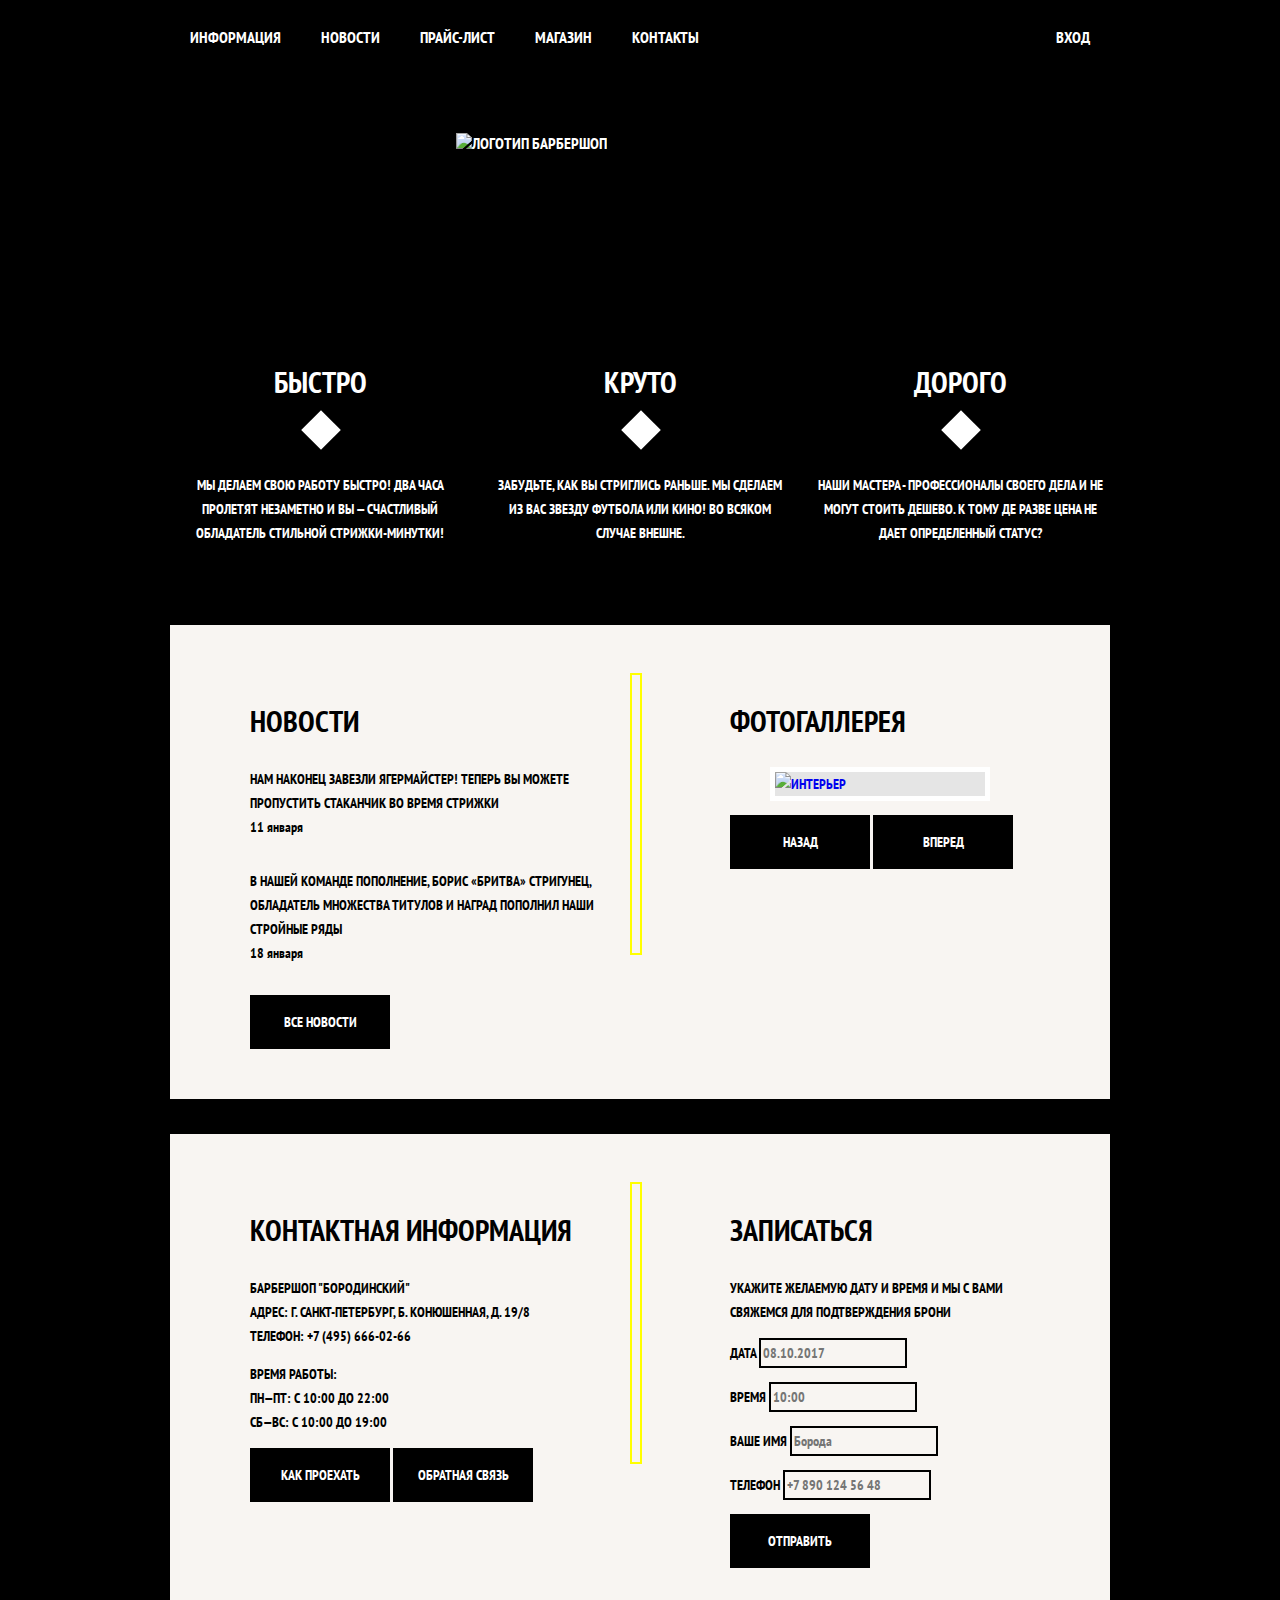
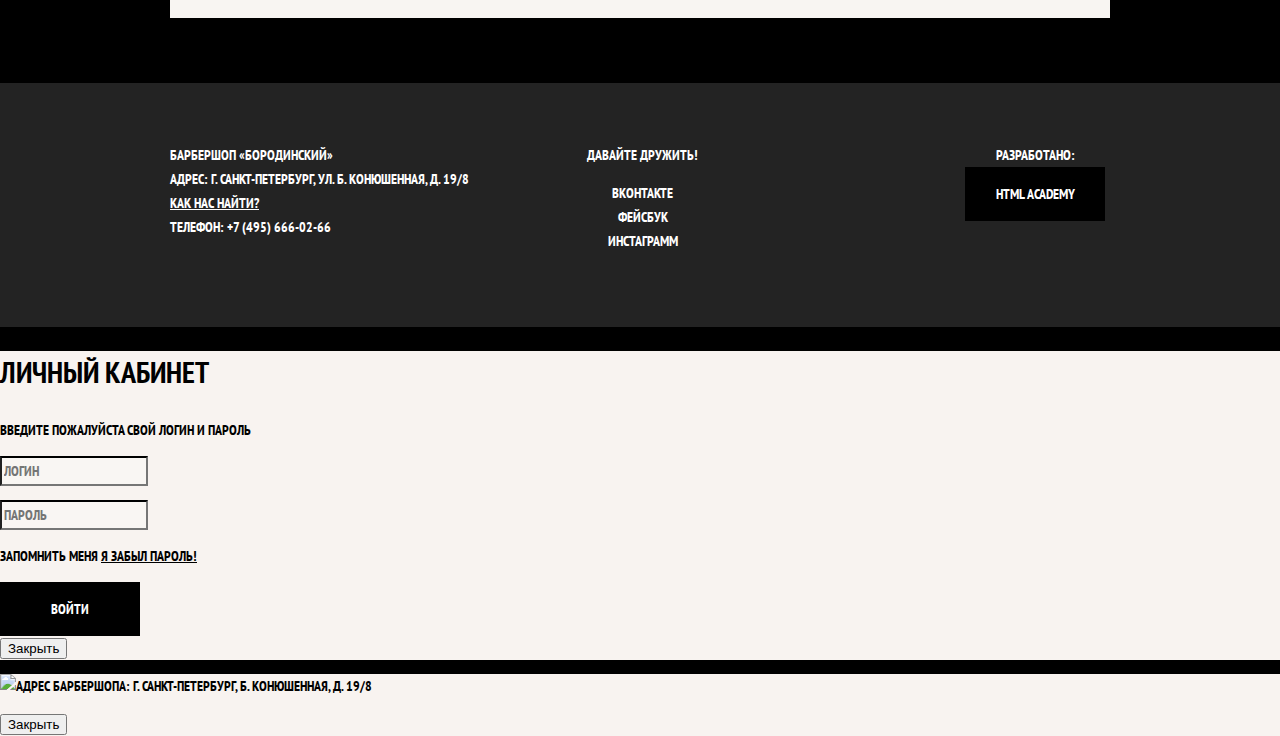
==== index.html @ be5b83c0 "Главная старница - декоративные элементы" ====
<!DOCTYPE html>
<html lang="ru">
  <head>
    <meta charset="utf-8">
    <title>Главная - Барбершоп</title>
    <link href="https://fonts.googleapis.com/css?family=PT+Sans+Narrow:400,700&amp;subset=cyrillic" rel="stylesheet">
    <link href="css/normalize.css" rel="stylesheet">
    <link href="css/style.css" rel="stylesheet">
  </head>
  <body class="index-page">
    <header class="main-header">
      <nav class="main-navigation">
        <a class="main-header-logo">
          <img src="img/index-logo.svg" alt="Логотип Барбершоп" width="370" height="150">
        </a>
        <div class="main-navigation-wrapper">
          <div class="container">
            <ul class="site-navigation">
              <li><a href="#">Информация</a></li>
              <li><a href="#">Новости</a></li>
              <li><a href="#">Прайс-лист</a></li>
              <li><a href="catalog.html">Магазин</a></li>
              <li><a href="#">Контакты</a></li>
            </ul>
            <ul class="user-navigation">
              <li>
                <a href="login.html">Вход</a>
              </li>
            </ul>
          </div>
        </div>
      </nav>
    </header>
    <main class="container">
      <h1 class="visually-hidden">Барбершоп "Бородинский"</h1>
      <section class="features">
        <h2 class="visually-hidden">Преимущества</h2>
        <ul class="features-list">
          <li class="features-item">
            <h3>Быстро</h3>
            <p>Мы делаем свою работу быстро! Два часа пролетят незаметно и Вы — счастливый обладатель стильной стрижки-минутки!</p>
          </li>
          <li class="features-item">
            <h3>Круто</h3>
            <p>Забудьте, как Вы стриглись раньше. Мы сделаем из Вас звезду футбола или кино! Во всяком случае внешне.</p>
          </li>
          <li class="features-item">
            <h3>Дорого</h3>
            <p>Наши мастера - профессионалы своего дела и не могут стоить дешево. К тому де разве цена не дает определенный статус?</p>
          </li>
        </ul>
      </section>
      <div class="middle-colums">
        <section class="news">
          <h2>Новости</h2>
          <ul class="news-list">
            <li class="news-item">
              <p><a href="Nam-zavezly-yagermayster">Нам наконец завезли ягермайстер! Теперь Вы можете пропустить стаканчик во время стрижки</a></p>
              <time datetime="2017-01-11">11 января</time>
            </li>
            <li class="news-item">
              <p><a href="V-nashey-komande-popolnenie">В нашей команде пополнение, Борис «Бритва» Стригунец, обладатель множества титулов и наград пополнил наши стройные ряды</a></p>
              <time datetime="2017-01-18">18 января</time>
            </li>
          </ul>
          <a class="button" href="#">Все новости</a>
        </section>
        <section class="gallery">
          <h2>Фотогаллерея</h2>
          <figure class="gallery-content">
            <a href="#"><img src="img/gallery.jpg" alt="Интерьер" width="286" height="164"></a>
          </figure>
          <button class="button gallery-button" type="button">Назад</button>
          <button class="button gallery-button" type="button">Вперед</button>
        </section>
      </div>
      <div class="middle-colums">
        <section class="contacts">
          <h2>Контактная информация</h2>
          <p>Барбершоп "Бородинский"<br>
          Адрес: г. Санкт-Петербург, Б. Конюшенная, д. 19/8<br>
          Телефон: +7 (495) 666-02-66</p>
          <p>Время работы:<br>
          Пн—Пт: с 10:00 до 22:00<br>
          Сб—Вс: с 10:00 до 19:00</p>
          <a class="button" href="map.html">Как проехать</a>
          <a class="button" href="contacts.html">Обратная связь</a>
        </section>
        <section class="appointment">
          <h2>Записаться</h2>
          <p class="appointment-info">Укажите желаемую дату и время и мы с Вами свяжемся для подтверждения брони</p>
          <form class="appointment-form" action="https://echo.htmlacademy.ru" method="post">
            <p class="appointment-item">
              <label for="appointment-date">Дата</label>
              <input type="text" id="appointment-date" name="date" value="" placeholder="08.10.2017">
            </p>
            <p class="appointment-item">
              <label for="appointment-time">Время</label>
              <input type="text" id="appointment-time" name="time" value="" placeholder="10:00">
            </p>
            <p class="appointment-item">
              <label for="appointment-name">Ваше имя</label>
              <input type="text" id="appointment-name" name="name" value="" placeholder="Борода">
            </p>
            <p class="appointment-item">
              <label for="appointment-tel">Телефон</label>
              <input type="tel" id="appointment-tel" name="tel" value="" placeholder="+7 890 124 56 48">
            </p>
            <button class="button" type="submit">Отправить</button>
          </form>
        </section>
      </div>
    </main>
    <footer class="main-footer">
      <div class="container">
        <p class="footer-contacts">
          Барбершоп «Бородинский»<br>
          Адрес: г. Санкт-Петербург, ул. Б. Конюшенная, д. 19/8<br>
          <a href="#">Как нас найти?</a><br>
          Телефон: +7 (495) 666-02-66
        </p>
        <div class="footer-social">
          <b>Давайте дружить!</b>
          <ul>
            <li><a class="social-button" href="#">Вконтакте</a></li>
            <li><a class="social-button" href="#">Фейсбук</a></li>
            <li><a class="social-button" href="#">Инстаграмм</a></li>
          </ul>
        </div>
        <p class="footer-copyright">
          <b>Разработано:</b>
          <a class="button" href="https://htmlacademy.ru/">HTML Academy</a>
        </p>
      </div>
    </footer>

    <section class="modal modal-login">
      <h2>Личный кабинет</h2>
      <p>Введите пожалуйста свой логин и пароль</p>
      <form class="login-form" action="https://echo.htmlacademy.ru" method="post">
        <p>
          <label class="visually-hidden" for="login-user">Логин</label>
          <input class="login-icon-user" type="text" id="login-user" name="login" value="" placeholder="Логин">
        </p>
        <p>
          <label class="visually-hidden" for=""login-password"">Пароль</label>
          <input class="login-icon-password" type="password" id="login-password" name="password" value="" placeholder="Пароль">
        </p>
        <p class="login-password-info">
          <label class="login-checkbox">
            <input class="visually-hidden" type="checkbox" name="remember">
            <span class="checkbox-indikator"></span>
            Запомнить меня
          </label>
          <a class="restore" href="#">Я забыл пароль!</a>
        </p>
        <button class="button" type="submit">Войти</button>
      </form>
      <button class="modal-close" type="button">Закрыть</button>
    </section>

    <section class="modal modal-map">
      <h2 class="visually-hidden">Как до нас добраться</h2>
      <p>
        <img src="img/map.png" alt="Адрес Барбершопа: г. Санкт-Петербург, Б. Конюшенная, д. 19/8" width="766" height="560">
      </p>
      <button class="modal-close" type="button">Закрыть</button>
    </section>
  </body>
</html>
---- css/style.css ----
body {
  margin: 0;
  padding: 0;

  font-family: "PT Sans Narrow", Arial, sans-serif;
  font-size: 14px;
  line-height: 24px;
  font-weight: 700;
  color: #ffffff;
  text-transform: uppercase;

  background-color: #000000;
  background-image: url("../img/bg.jpg");
  background-position: top center;
  background-repeat: no-repeat;
}

.inner-page {
  color: #000000;

  background-color: #f8f5f2;
  background-image: url("../img/bg-white.jpg");
  background-position: 0 0;
  background-repeat: repeat;
}

a {
  text-decoration: none;
}

.visually-hidden:not(:focus):not(:active),
input[type="checkbox"].visually-hidden,
input[type="radio"].visually-hidden {
  position: absolute;

  width: 1px;
  height: 1px;
  margin: -1px;
  border: 0;
  padding: 0;

  white-space: nowrap;

  clip-path: inset(100%);
  clip: rect(0 0 0 0);
  overflow: hidden;
}

.index-page .main-header {
  margin-bottom: 75px;
}

.index-page .main-navigation {
  display: flex;
  flex-direction: column;
  align-items: center;
}

.index-page .main-header-logo {
  order: 2;
  width: 368px;
  height: 153px;
}

.index-page .site-navigation {
  display: flex;
  align-items: center;

  width: 620px;
  min-height: 73px;
  margin: 0;
  padding: 0;
}

.index-page .user-navigation {
  display: flex;
  justify-content: flex-end;
  align-items: center;
  width: 140px;
  margin: 0;
  padding: 0;
}

.index-page .main-navigation-wrapper {
  width: 100%;
  margin-bottom: 60px;

  background-color: #000000;
}

.container {
  width: 940px;
  margin: 0 auto;
  padding: 0 10px;
}

.index-page .main-navigation-wrapper .container {
  display: flex;
  justify-content: space-between;
}

.main-navigation {
  font-size: 16px;
  line-height: 20px;
  color: #ffffff;
}

.site-navigation,
.user-navigation {
  list-style: none;
}

.site-navigation a,
.user-navigation a {
  padding-right: 20px;
  padding-left: 20px;
  padding-top: 28px;
  padding-bottom: 28px;

  color: #ffffff;
}

.site-navigation a:hover,
.site-navigation a:focus,
.user-navigation a:hover,
.user-navigation a:focus {
  background-color: #242424;
}

.features {
  margin-bottom: 80px;
}

.features-list {
  display: flex;
  justify-content: space-between;
  margin: 0;
  padding: 0;

  list-style: none;
}

.features-item {
  width: 300px;

  text-align: center;
}

.features h3 {
  position: relative;

  margin: 0;
  margin-bottom: 70px;

  font-size: 30px;
  line-height: 42px;
}

.features h3::after {
  content: "";
  position: absolute;
  top: 55px;
  right: 135px;

  width: 28px;
  height: 28px;

  background-color: #ffffff;
  transform: rotate(45deg);
}

.features-item p {
  margin: 0;
}

.middle-colums {
  position: relative;

  display: flex;
  justify-content: space-between;
  margin-bottom: 35px;
  padding: 50px 80px;

  color: #000000;

  background-image: url("../img/bg-white.jpg");
  background-color: #f8f5f2;
  background-position: 0 0;
  background-repeat: repeat;
}

.middle-colums::before {
  content: "";
  position: absolute;
  right: 50%;

  width: 8px;
  height: 278px;

  background-image: url(..img/border.png);
  background-position: 0 0;
  background-repeat: no-repeat;
  outline: 2px solid yellow;
}

.middle-colums h2 {
  font-size: 30px;
  line-height: 42px;
}

.news {
  width: 380px;
}

.news-list {
  margin: 0;
  padding-left: 0;

  list-style: none;
}

.news-list li {
  margin-bottom: 30px;
}

.news-item p {
  margin: 0;
}

.news-item a {
  color: #000000;
}

.news-item time {
  text-transform: none;
}

.gallery {
  width: 300px;
}

.gallery-content {
  background-color: #e5e5e5;
  border: 5px solid #ffffff;
}

.button {
  display: inline-block;
  width: 140px;
  vertical-align: middle;
  padding-top: 15px;
  padding-bottom: 15px;
  box-sizing: border-box;

  font: inherit;

  color: #ffffff;
  text-align: center;
  vertical-align: middle;
  text-transform: uppercase;

  background-color: #000000;
  border: none;
}

.button:hover,
.button:focus,
.button:active {
  background-color: #663d15;
}

.contacts {
  width: 380px;
}

.appointment {
  width: 300px;
}

.appointment-item input {
  font: inherit;

  background-color: transparent;
  border: 2px solid #000000;
}

.appointment-item input:focus {
  border-color: #663d15;
}

.main-footer {
  margin-top: 65px;
  padding: 60px 0;
}

.footer-contacts {
  width: 320px;
  margin: 0;
  margin-right: 80px;
}

.footer-social {
  width: 145px;
}

.footer-social ul{
  padding: 0;
}

.footer-copyright {
  width: 150px;
  margin: 0;
  margin-left: auto;
}

.main-footer .container {
  display: flex;
}

.inner-page .main-header {
  margin-bottom: 50px;

  background-color: #000000;
}

.inner-page .main-navigation .container {
  display: flex;
  align-items: center;
}

.inner-page .site-navigation {
  margin: 0;
  padding: 0;
}

.inner-page .user-navigation {
  margin-left: auto;
}

.page-title {
  font-size: 30px;
  line-height: 42px;
}

.breadcrumb {
  list-style: none;
}

.breadcrumb a {
  color: #000000;
}

.breadcrumb a:focus,
.breadcrumb a:hover {
  text-decoration: underline;
}

.breadcrumb-current {
  color: #aba9a7;
}

.catalog-wrapper {
  display: flex;
}

.filter fieldset {
  border: none;
}

.filter legend {
  font-size: 24px;
  line-height: 30px;
}

.filter ul {
  list-style: none;
  line-height: 18px;
}

.filter-input:focus + label,
.filter-input:hover + label {
  color: #663d15;
}

.filter-input:disabled + label {
  color: #000000;

  opacity: 0.5;
}

.catalog-list {
  display: flex;
  flex-wrap: wrap;
  justify-content: space-between;
  margin: 0;
  padding: 0;
  width: 700px;

  list-style: none;
}

.catalog-item {
  width: 220px;
  margin-bottom: 20px;

  background-color: #f8f8f8;
  box-shadow: 0 0 15px rgba(0, 1, 1, 0.2);
}

.catalog-item:focus,
.catalog-item:hover {
  box-shadow: 5px 0 25px rgba(0, 1, 1, 0.3);
}

.catalog-item a {
  color: #000000;
}

.catalog-item h3 {
  font-size: 14px;
  line-height: 18px;
}

.catalog-category {
  text-transform: none;
}

.catalog-item-price b {
  font-size: 14px;
  line-height: 20px;
  text-align: center;

  background-color: #e5e5e5;
}

.catalog-item-price .button {
  line-height: 20px;
  color: #ffffff;
}

.pagination-list {
  list-style: none;
}

.pagination-list a {
  color: #ffffff;

  background-color: #000000;
}

.pagination-list a:focus,
.pagination-list a:hover,
.pagination-list a:active {
  background-color: #663d15;
}

.pagination-item-current a {
  color: #000000;

  background-color: #ffffff;
}

.pagination-item-current a:active,
.pagination-item-current a:hover,
.pagination-item-current a:focus {
  color: #000000;

  background-color: #ffffff;
}

.catalog-item-wrapper {
  display: flex;
}

.product-photos-preview {
  list-style: none;
}

.product-photos-full {
  box-shadow: 0 0 10px 2px rgba(0, 0, 0, 0.1);
}

.product-photos-preview li {
  box-shadow: 0 0 10px 2px rgba(0, 0, 0, 0.1);
}

.product-article {
  color: #aeaeae;
  text-align: right;
}

.product-price b {
  line-height: 20px;
  text-align: center;

  background-color: #e5e5e5;
}

.product-photos {
  width: 460px;
}

.product-photos ul {
  margin: 0;
  padding: 0;
}

.product-photos-preview {
  display: flex;
  justify-content: space-between;
}

.product-descrition {
  width: 380px;
  margin-left: auto;
}

.product-descrition h3 {
  font-size: 24px;
  line-height: 30px;
}

.product-descrition ul {
  margin: 0;
  padding: 0;

  list-style: none;
}

.main-footer {
  color: #ffffff;

  background-color: #232323;
  background-image: url(".../img/footer-patern.jpg");
  background-position: 0 0;
  background-repeat: repeat;
}

.footer-contacts a {
  color: #ffffff;
  text-decoration: underline;
}

.footer-contacts a:focus,
.footer-contacts a:hover {
  text-decoration: none;
}

.footer-social {
  text-align: center;
}

.footer-social ul {
  list-style: none;
}
.social-button {
  color: #ffffff;
}

.footer-copyright {
  text-align: center;
}

.footer-copyright .button:focus,
.footer-copyright .button:hover {
  color: #000000;

  background-color: #ffffff;
}

.modal {
  color: #000000;

  background-color: #f8f3f0;
  background-image: url(".../img/bg-white.jpg");
  background-position: 0 0;
  background-repeat: repeat;
}

.modal h2 {
  font-size: 30px;
  line-height: 42px;
}

.login-form input[type="text"],
.login-form input[type="password"] {
  font: inherit;
  color: #000000;
  text-transform: uppercase;

  background-color: #f9f6f3;
  border-top: 2px solid #000000;
}

.login-form input:focus {
  border-color: #663d15;
}

.login-checkbox:focus,
.login-checkbox:hover {
  color: #663d15;
}

.restore {
  color: #000000;
  text-decoration: underline;
}

.restore:hover,
.restore:focus {
  text-decoration: none;
}
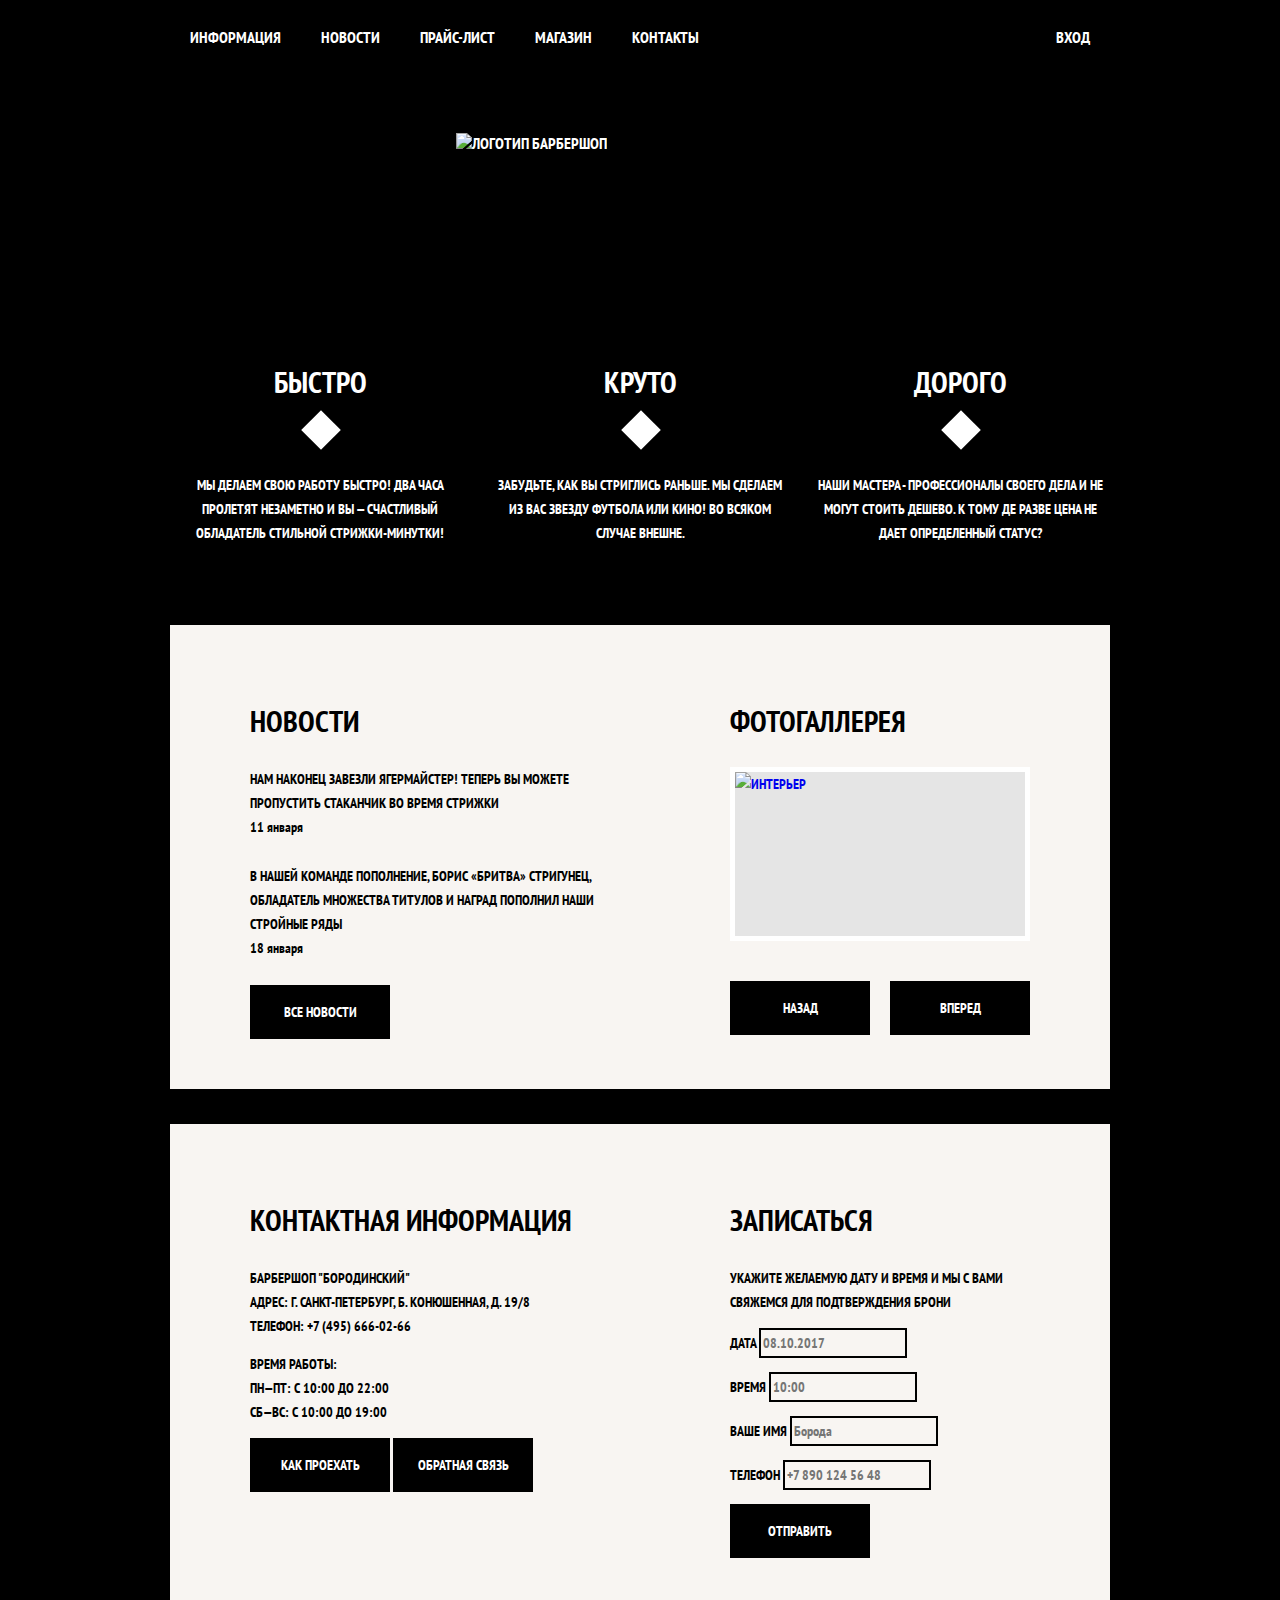
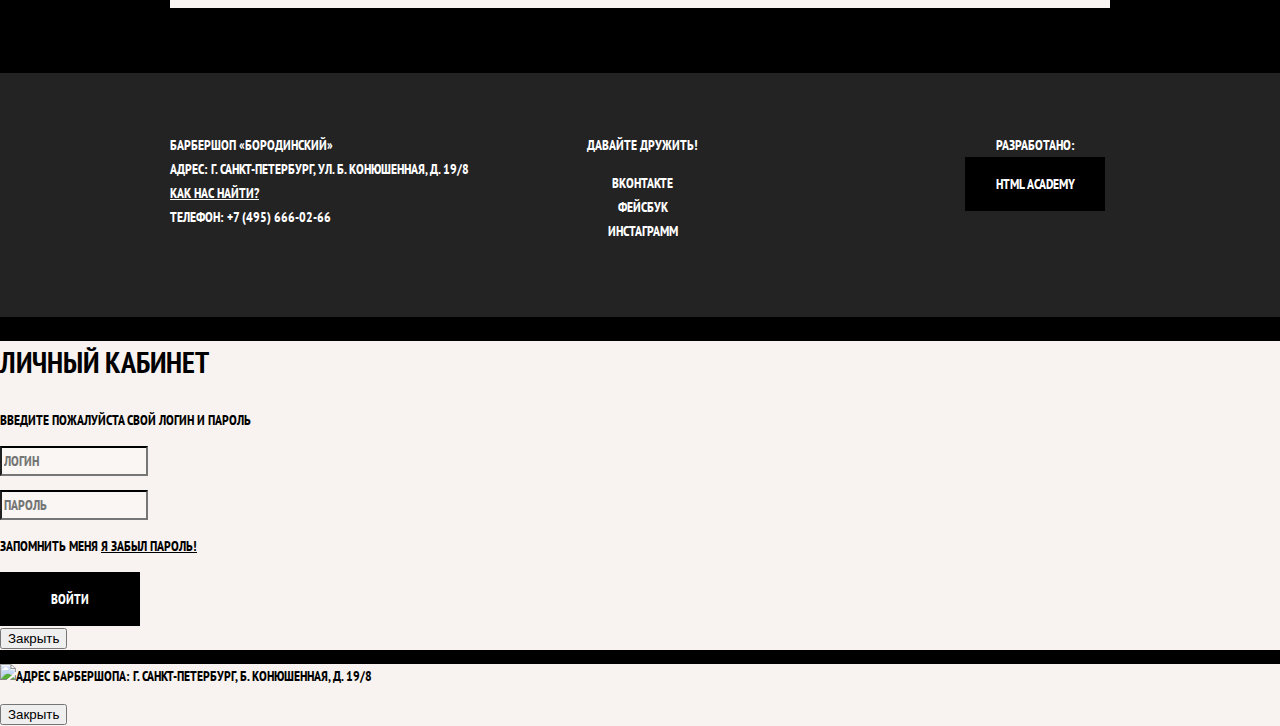
==== commit 7ede0ad7: "Главная - галлерея" ====
--- a/index.html
+++ b/index.html
@@ -68,10 +68,12 @@
         <section class="gallery">
           <h2>Фотогаллерея</h2>
           <figure class="gallery-content">
-            <a href="#"><img src="img/gallery.jpg" alt="Интерьер" width="286" height="164"></a>
+            <a href="#"><img src="img/gallery.jpg" alt="Интерьер" width="290" height="164"></a>
           </figure>
-          <button class="button gallery-button" type="button">Назад</button>
-          <button class="button gallery-button" type="button">Вперед</button>
+          <div class="gallery-button-wrapper">
+            <button class="button gallery-button" type="button">Назад</button>
+            <button class="button gallery-button" type="button">Вперед</button>
+          </div>
         </section>
       </div>
       <div class="middle-colums">
--- a/css/style.css
+++ b/css/style.css
@@ -183,26 +183,12 @@
 
   color: #000000;
 
-  background-image: url("../img/bg-white.jpg");
+  background-image: url(../img/bg-white.jpg);
   background-color: #f8f5f2;
   background-position: 0 0;
   background-repeat: repeat;
 }
 
-.middle-colums::before {
-  content: "";
-  position: absolute;
-  right: 50%;
-
-  width: 8px;
-  height: 278px;
-
-  background-image: url(..img/border.png);
-  background-position: 0 0;
-  background-repeat: no-repeat;
-  outline: 2px solid yellow;
-}
-
 .middle-colums h2 {
   font-size: 30px;
   line-height: 42px;
@@ -220,7 +206,7 @@
 }
 
 .news-list li {
-  margin-bottom: 30px;
+  margin-bottom: 25px;
 }
 
 .news-item p {
@@ -240,8 +226,19 @@
 }
 
 .gallery-content {
+  display: block;
+  margin: 0;
+  margin-bottom: 40px;
+  width: 290px;
+  height: 164px;
+
   background-color: #e5e5e5;
   border: 5px solid #ffffff;
+}
+
+.gallery-button-wrapper {
+  display: flex;
+  justify-content: space-between;
 }
 
 .button {
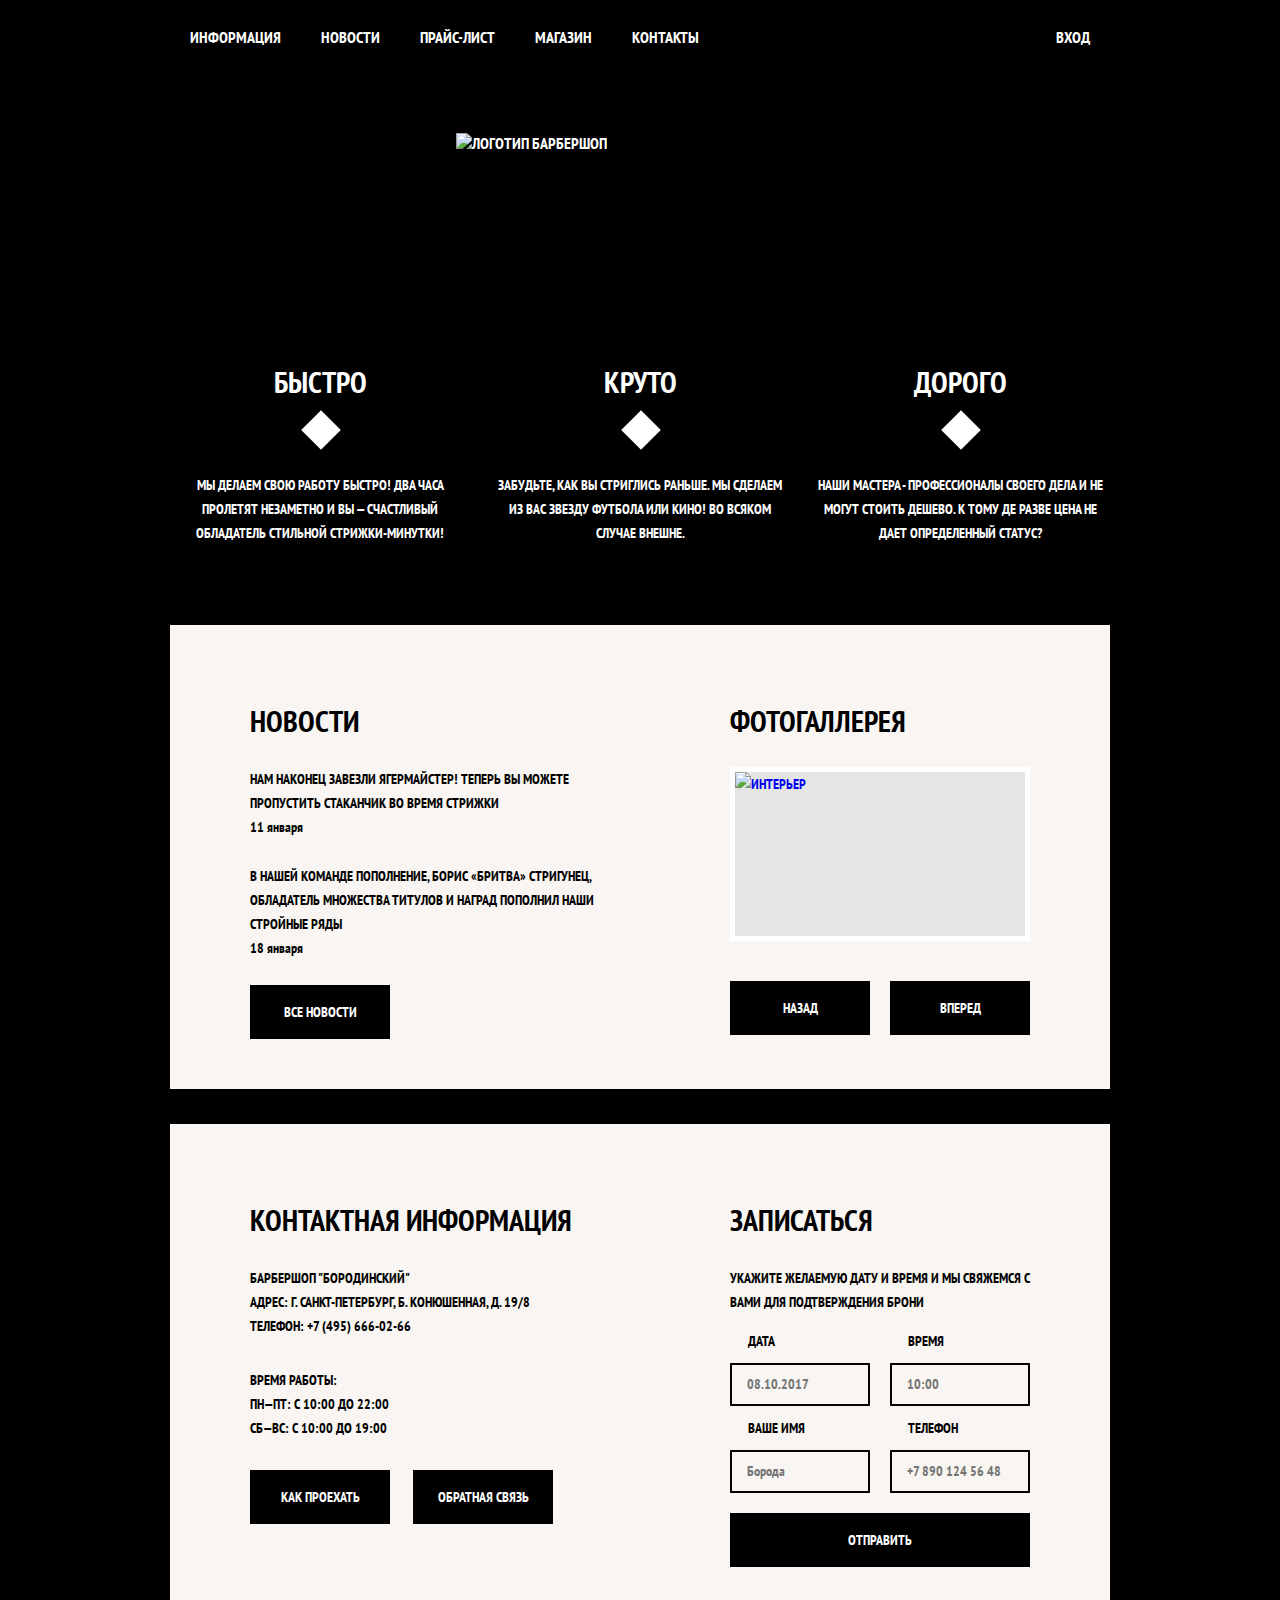
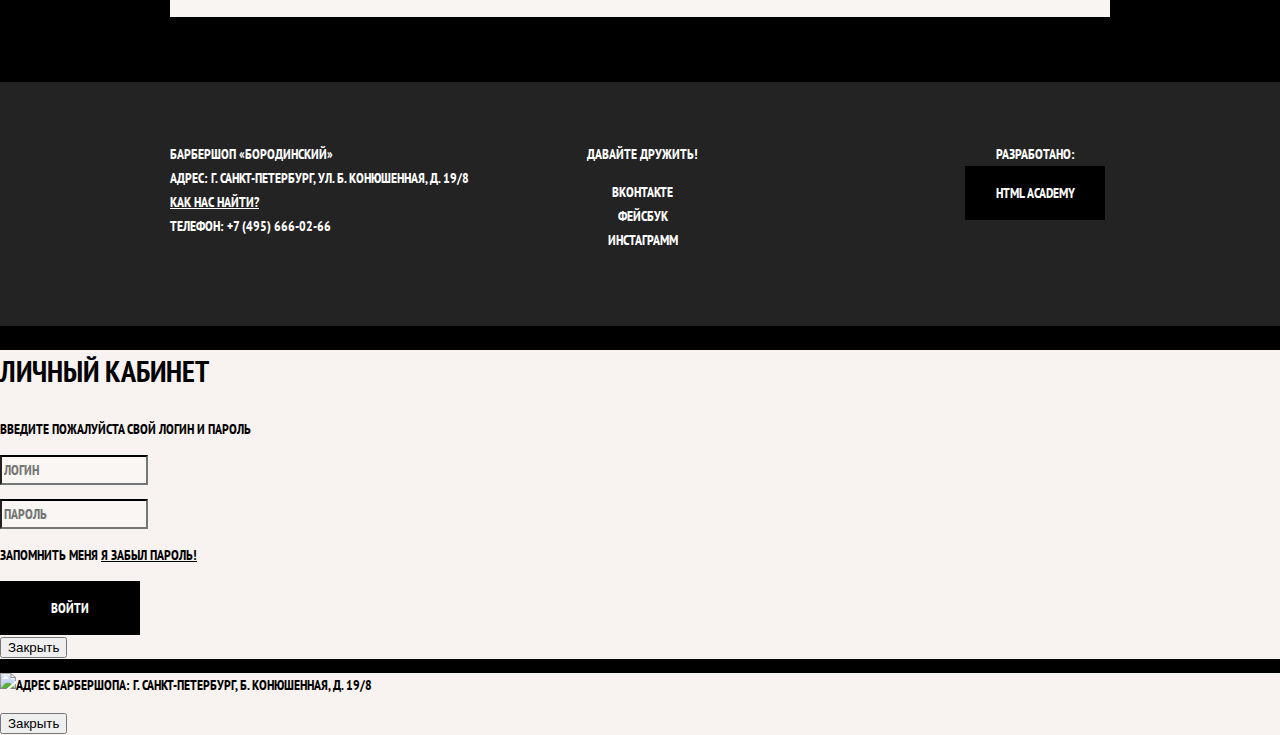
==== commit 63366491: "Форма на главной странице" ====
--- a/index.html
+++ b/index.html
@@ -90,7 +90,7 @@
         </section>
         <section class="appointment">
           <h2>Записаться</h2>
-          <p class="appointment-info">Укажите желаемую дату и время и мы с Вами свяжемся для подтверждения брони</p>
+          <p class="appointment-info">Укажите желаемую дату и время и мы свяжемся с Вами для подтверждения брони</p>
           <form class="appointment-form" action="https://echo.htmlacademy.ru" method="post">
             <p class="appointment-item">
               <label for="appointment-date">Дата</label>
--- a/css/style.css
+++ b/css/style.css
@@ -270,11 +270,47 @@
   width: 380px;
 }
 
+.contacts p {
+  margin: 0;
+  margin-bottom: 30px;
+}
+
+.contacts a {
+  margin-right: 20px;
+}
+
 .appointment {
   width: 300px;
 }
 
+.appointment p {
+  margin: 0;
+}
+
+.appointment>p {
+  margin-bottom: 15px;
+}
+
+.appointment-form {
+  display: flex;
+  flex-wrap: wrap;
+  justify-content: space-between;
+}
+
+.appointment-item {
+  display: flex;
+  flex-wrap: wrap;
+  width: 140px;
+}
+
 .appointment-item input {
+  width: 140px;
+  height: 43px;
+  box-sizing: border-box;
+  margin-top: 10px;
+  margin-bottom: 10px;
+  padding: 15px;
+
   font: inherit;
 
   background-color: transparent;
@@ -283,6 +319,15 @@
 
 .appointment-item input:focus {
   border-color: #663d15;
+}
+
+.appointment-item label {
+  margin-left: 18px;
+}
+
+.appointment button {
+  flex-grow: 1;
+  margin-top: 10px;
 }
 
 .main-footer {
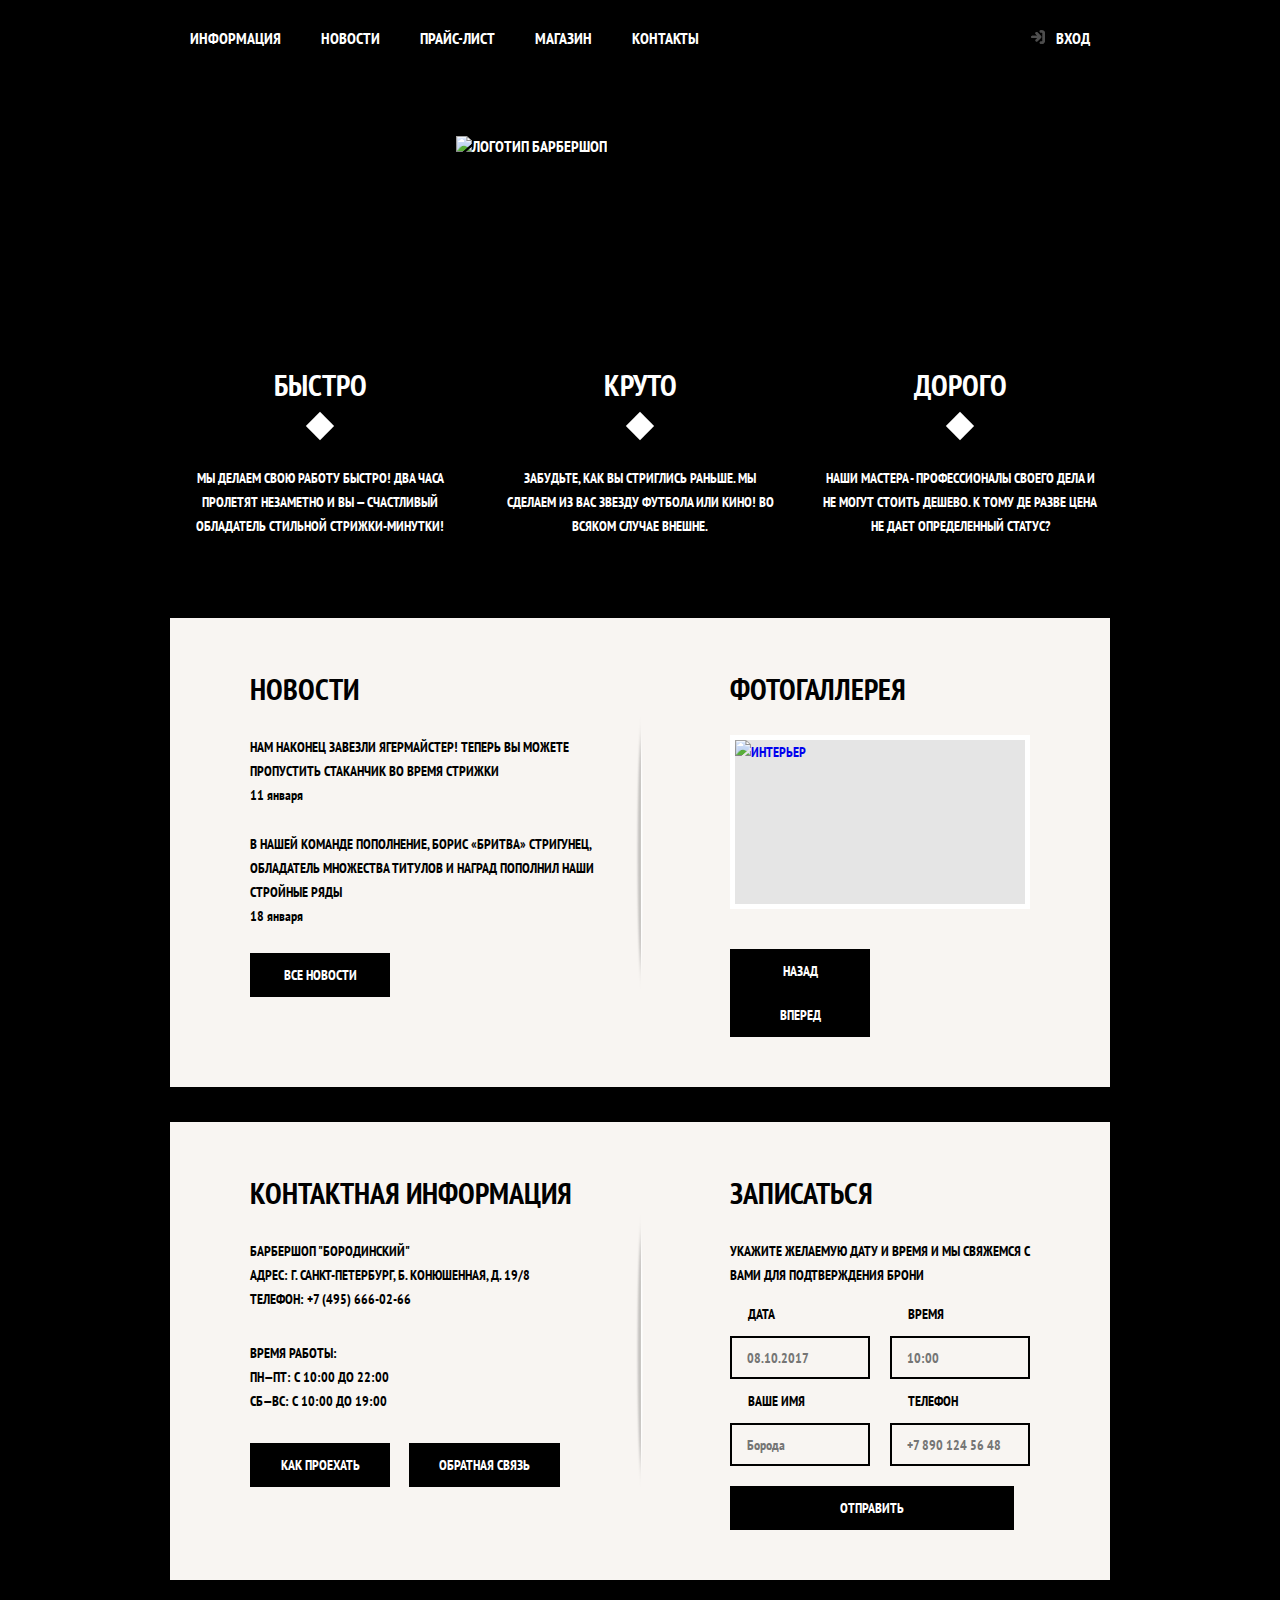
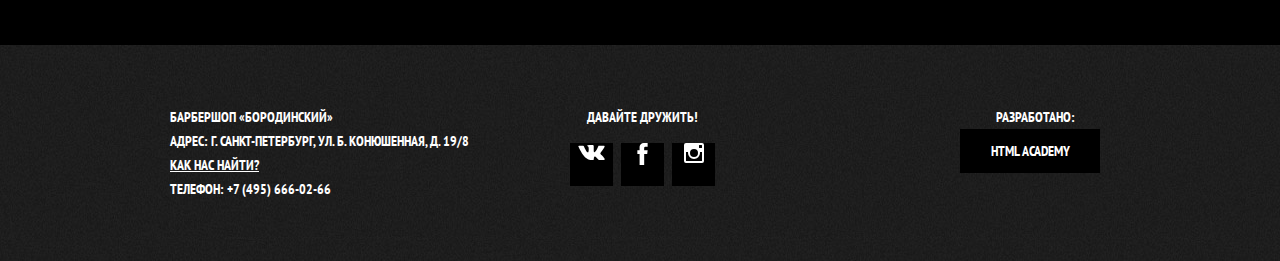
==== commit af6cb10f: "Главная - декоративные элементы" ====
--- a/index.html
+++ b/index.html
@@ -24,7 +24,7 @@
             </ul>
             <ul class="user-navigation">
               <li>
-                <a href="login.html">Вход</a>
+                <a class="login-link" href="login.html">Вход</a>
               </li>
             </ul>
           </div>
@@ -70,10 +70,8 @@
           <figure class="gallery-content">
             <a href="#"><img src="img/gallery.jpg" alt="Интерьер" width="290" height="164"></a>
           </figure>
-          <div class="gallery-button-wrapper">
-            <button class="button gallery-button" type="button">Назад</button>
-            <button class="button gallery-button" type="button">Вперед</button>
-          </div>
+          <button class="button gallery-button" type="button">Назад</button>
+          <button class="button gallery-button" type="button">Вперед</button>
         </section>
       </div>
       <div class="middle-colums">
@@ -124,9 +122,30 @@
         <div class="footer-social">
           <b>Давайте дружить!</b>
           <ul>
-            <li><a class="social-button" href="#">Вконтакте</a></li>
-            <li><a class="social-button" href="#">Фейсбук</a></li>
-            <li><a class="social-button" href="#">Инстаграмм</a></li>
+            <li>
+              <a class="social-button" href="#">
+                <span class="visually-hidden">Вконтакте</span>
+                <svg xmlns="http://www.w3.org/2000/svg" width="27" height="15" viewBox="0 0 26.14 14.91">
+                  <path d="M26 13.47l-.09-.17a13.55 13.55 0 0 0-2.6-3q-.87-.83-1.1-1.12A1 1 0 0 1 22 8a10.27 10.27 0 0 1 1.22-1.78l.88-1.16q2.35-3.13 2-4L26 .94a.8.8 0 0 0-.4-.22 2.14 2.14 0 0 0-.87 0h-3.92a.51.51 0 0 0-.27 0h-.3a.6.6 0 0 0-.15.14.93.93 0 0 0-.14.24 22.22 22.22 0 0 1-1.46 3.06q-.5.84-.93 1.46a7 7 0 0 1-.71.91 4.94 4.94 0 0 1-.52.47q-.23.18-.35.15l-.23-.05a.9.9 0 0 1-.31-.33 1.49 1.49 0 0 1-.16-.53V1.6a3.14 3.14 0 0 0 0-.62 2.12 2.12 0 0 0-.14-.44.73.73 0 0 0-.28-.33 1.57 1.57 0 0 0-.46-.18A9 9 0 0 0 12.57 0a8.93 8.93 0 0 0-3.25.33 1.83 1.83 0 0 0-.52.41q-.25.3-.07.33a1.67 1.67 0 0 1 1.16.59l.08.16a2.6 2.6 0 0 1 .19.63 6.32 6.32 0 0 1 .12 1 10.59 10.59 0 0 1 0 1.7q-.07.71-.13 1.1a2.21 2.21 0 0 1-.18.64 2.69 2.69 0 0 1-.16.3l-.07.07a1 1 0 0 1-.37.07.86.86 0 0 1-.46-.19 3.27 3.27 0 0 1-.56-.52 7 7 0 0 1-.66-.93q-.37-.6-.76-1.42l-.22-.39q-.2-.38-.56-1.11t-.62-1.43A.9.9 0 0 0 5.2.9h-.07a.93.93 0 0 0-.22-.16A1.44 1.44 0 0 0 4.6.65L.87.68A1 1 0 0 0 .1.94L0 1a.44.44 0 0 0 0 .22 1.08 1.08 0 0 0 .08.37Q.9 3.53 1.86 5.31t1.66 2.87Q4.23 9.27 5 10.24t1 1.24l.37.41.34.33a8.06 8.06 0 0 0 1 .78 16.34 16.34 0 0 0 1.4.9 7.6 7.6 0 0 0 1.79.72 6.19 6.19 0 0 0 2 .22h1.57a1.08 1.08 0 0 0 .72-.3l.05-.07a.9.9 0 0 0 .1-.25 1.38 1.38 0 0 0 0-.37 4.48 4.48 0 0 1 .09-1.05 2.77 2.77 0 0 1 .23-.71 1.74 1.74 0 0 1 .29-.4 1.19 1.19 0 0 1 .23-.2h.11a.86.86 0 0 1 .77.21 4.52 4.52 0 0 1 .83.79q.39.47.93 1.05a6.41 6.41 0 0 0 1 .87l.27.16a3.31 3.31 0 0 0 .71.3 1.53 1.53 0 0 0 .76.07l3.48-.05a1.58 1.58 0 0 0 .8-.17.68.68 0 0 0 .34-.37 1.06 1.06 0 0 0 0-.46 1.71 1.71 0 0 0-.1-.36z" fill="#fff"/>
+                </svg>
+              </a>
+            </li>
+            <li>
+              <a class="social-button" href="#">
+                <span class="visually-hidden">Фейсбук</span>
+                <svg xmlns="http://www.w3.org/2000/svg" width="19" height="22" viewBox="0 0 10.15 21.74">
+                  <path d="M3.34 1.12A4.77 4.77 0 0 1 6.53 0h3.61v3.81H7.81a1.07 1.07 0 0 0-1.09.83v2.55h3.42c-.08 1.23-.24 2.45-.41 3.67h-3v10.87H2.21V10.86H0V7.21h2.19V3.66a3.83 3.83 0 0 1 1.15-2.54z" fill="#fff"/>
+                </svg>
+              </a>
+            </li>
+            <li>
+              <a class="social-button" href="#">
+                <span class="visually-hidden">Инстаграмм</span>
+                <svg xmlns="http://www.w3.org/2000/svg" width="20" height="20" viewBox="0 0 20 20">
+                  <path d="M18 0H2a2 2 0 0 0-2 2v16a2 2 0 0 0 2 2h16a2 2 0 0 0 2-2V2a2 2 0 0 0-2-2zm-8 6a4 4 0 1 1-4 4 4 4 0 0 1 4-4zM2.5 18a.47.47 0 0 1-.5-.5V9h2.1a3.4 3.4 0 0 0-.1 1 6 6 0 1 0 12 0 3.4 3.4 0 0 0-.1-1H18v8.5a.47.47 0 0 1-.5.5zM18 4.5a.47.47 0 0 1-.5.5h-2a.47.47 0 0 1-.5-.5v-2a.47.47 0 0 1 .5-.5h2a.47.47 0 0 1 .5.5z" fill="#fff"/>
+                </svg>
+              </a>
+            </li>
           </ul>
         </div>
         <p class="footer-copyright">
--- a/css/style.css
+++ b/css/style.css
@@ -24,6 +24,11 @@
   background-repeat: repeat;
 }
 
+.img {
+  max-width: 100%;
+  height: auto;
+}
+
 a {
   text-decoration: none;
 }
@@ -63,20 +68,13 @@
 }
 
 .index-page .site-navigation {
-  display: flex;
-  align-items: center;
-
-  width: 620px;
-  min-height: 73px;
+  max-width: 620px;
   margin: 0;
   padding: 0;
 }
 
 .index-page .user-navigation {
-  display: flex;
-  justify-content: flex-end;
-  align-items: center;
-  width: 140px;
+  max-width: 140px;
   margin: 0;
   padding: 0;
 }
@@ -94,7 +92,7 @@
   padding: 0 10px;
 }
 
-.index-page .main-navigation-wrapper .container {
+.main-navigation-wrapper .container {
   display: flex;
   justify-content: space-between;
 }
@@ -107,11 +105,16 @@
 
 .site-navigation,
 .user-navigation {
+  display: flex;
+
   list-style: none;
 }
 
 .site-navigation a,
 .user-navigation a {
+  display: inline-block;
+  vertical-align: middle;
+
   padding-right: 20px;
   padding-left: 20px;
   padding-top: 28px;
@@ -127,6 +130,35 @@
   background-color: #242424;
 }
 
+.user-navigation .login-link {
+  position: relative;
+
+  padding-left: 50px;
+}
+
+.login-link::before {
+  content: "";
+
+  position: absolute;
+  top: 29px;
+  left: 24px;
+
+  width: 16px;
+  height: 18px;
+
+  background-image: url(../img/login.svg);
+  background-position: 0 0;
+  background-repeat: no-repeat;
+
+  opacity: 0.3;
+}
+
+.login-link:hover::before,
+.login-link:focus::before,
+.login-link:active::before {
+  opacity: 1;
+}
+
 .features {
   margin-bottom: 80px;
 }
@@ -150,7 +182,7 @@
   position: relative;
 
   margin: 0;
-  margin-bottom: 70px;
+  margin-bottom: 60px;
 
   font-size: 30px;
   line-height: 42px;
@@ -158,19 +190,21 @@
 
 .features h3::after {
   content: "";
+
   position: absolute;
-  top: 55px;
-  right: 135px;
-
-  width: 28px;
-  height: 28px;
+  bottom: -30px;
+  left: 50%;
+
+  margin-left: -10px;
+  width: 20px;
+  height: 20px;
 
   background-color: #ffffff;
   transform: rotate(45deg);
 }
 
 .features-item p {
-  margin: 0;
+  margin: 0 10px;
 }
 
 .middle-colums {
@@ -183,13 +217,18 @@
 
   color: #000000;
 
-  background-image: url(../img/bg-white.jpg);
+  background-image:
+    url(../img/border.png),
+    url(../img/bg-white.jpg);
   background-color: #f8f5f2;
-  background-position: 0 0;
-  background-repeat: repeat;
+  background-position: center, 0 0;
+  background-repeat: no-repeat, repeat;
 }
 
 .middle-colums h2 {
+  margin: 0;
+  margin-bottom: 25px;
+
   font-size: 30px;
   line-height: 42px;
 }
@@ -236,17 +275,12 @@
   border: 5px solid #ffffff;
 }
 
-.gallery-button-wrapper {
-  display: flex;
-  justify-content: space-between;
-}
-
 .button {
   display: inline-block;
-  width: 140px;
+  min-width: 140px;
   vertical-align: middle;
-  padding-top: 15px;
-  padding-bottom: 15px;
+  margin-right: 16px;
+  padding: 10px 30px;
   box-sizing: border-box;
 
   font: inherit;
@@ -256,6 +290,7 @@
   vertical-align: middle;
   text-transform: uppercase;
 
+  cursor: pointer;
   background-color: #000000;
   border: none;
 }
@@ -266,6 +301,13 @@
   background-color: #663d15;
 }
 
+.button:disabled,
+.button.disabled {
+  cursor: default;
+  opacity: 0.5;
+  background-color: #000000;
+}
+
 .contacts {
   width: 380px;
 }
@@ -273,10 +315,6 @@
 .contacts p {
   margin: 0;
   margin-bottom: 30px;
-}
-
-.contacts a {
-  margin-right: 20px;
 }
 
 .appointment {
@@ -573,7 +611,7 @@
   color: #ffffff;
 
   background-color: #232323;
-  background-image: url(".../img/footer-patern.jpg");
+  background-image: url(../img/footer_bground.jpg);
   background-position: 0 0;
   background-repeat: repeat;
 }
@@ -593,8 +631,19 @@
 }
 
 .footer-social ul {
-  list-style: none;
-}
+  display: flex;
+  justify-content: space-between;
+
+  list-style: none;
+}
+
+.footer-social li {
+  width: 43px;
+  height: 43px;
+
+  background-color: #000000;
+}
+
 .social-button {
   color: #ffffff;
 }
@@ -611,6 +660,8 @@
 }
 
 .modal {
+  display: none;
+
   color: #000000;
 
   background-color: #f8f3f0;
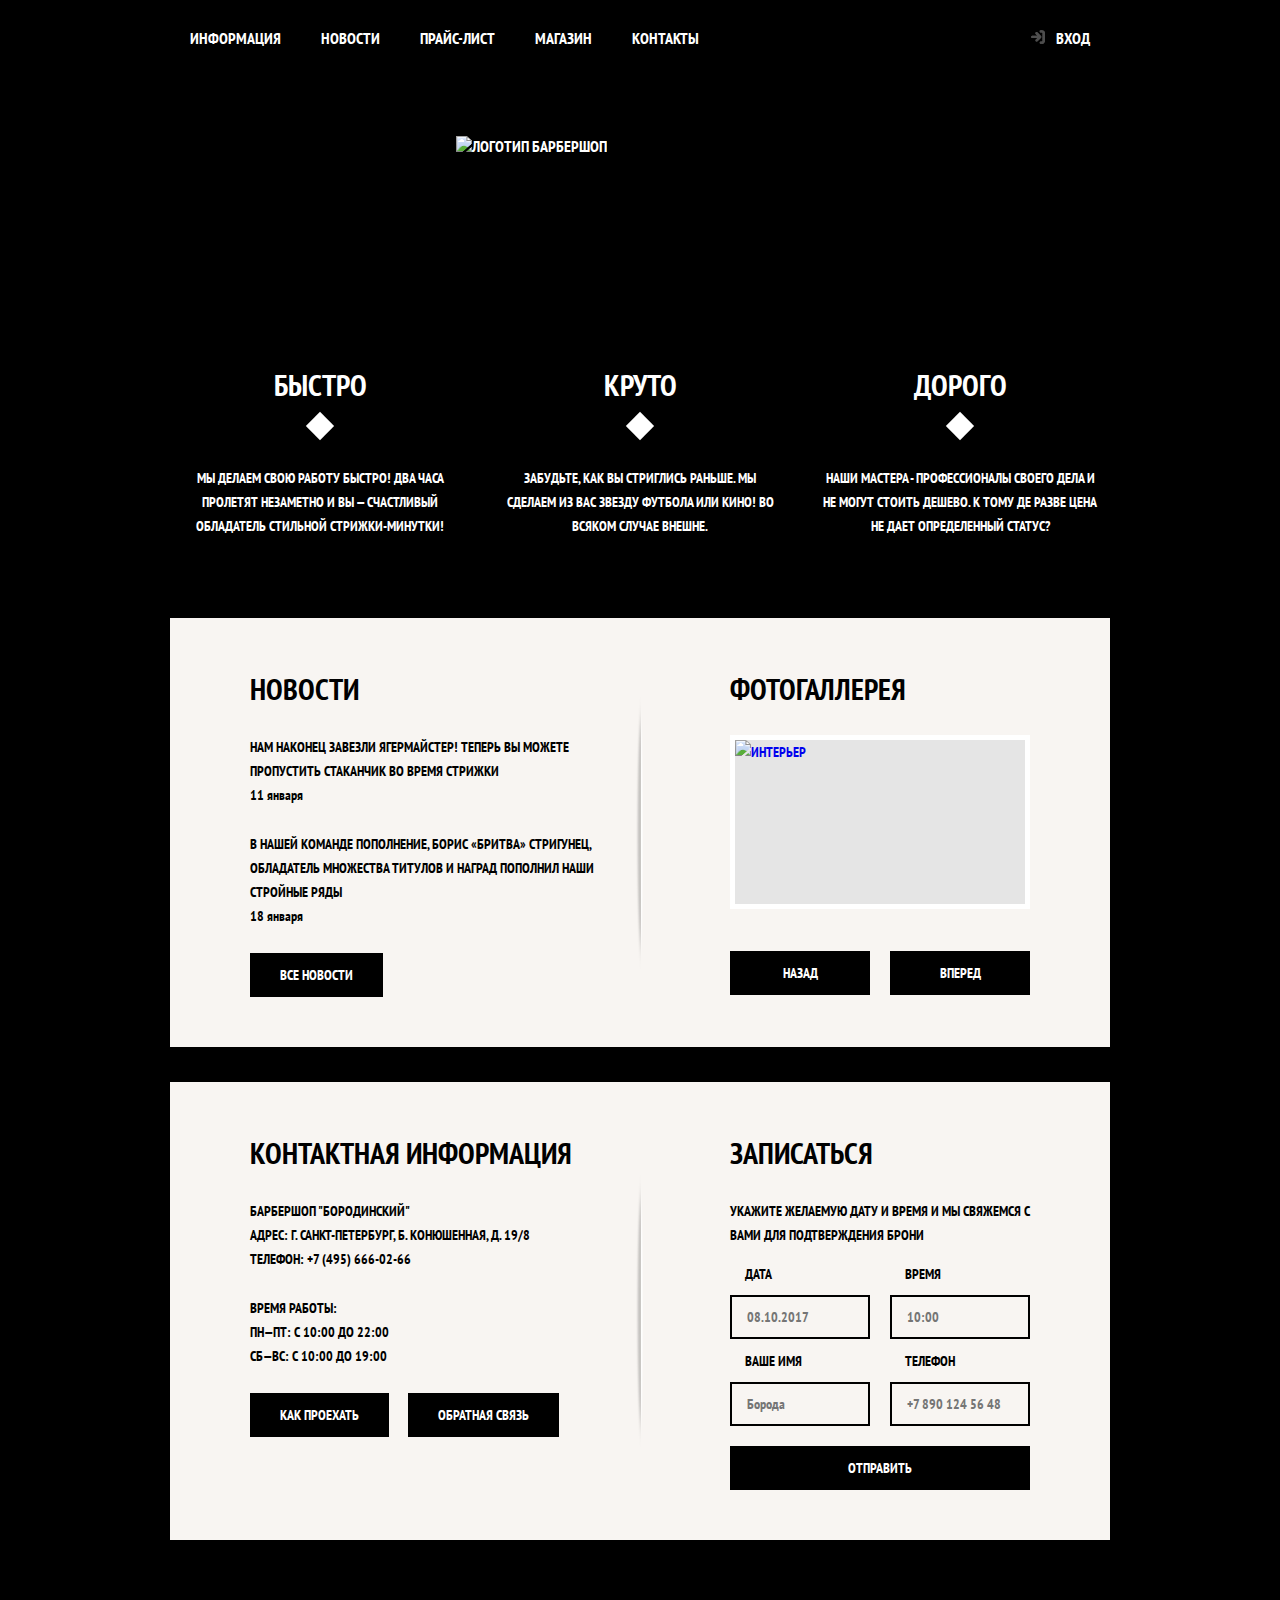
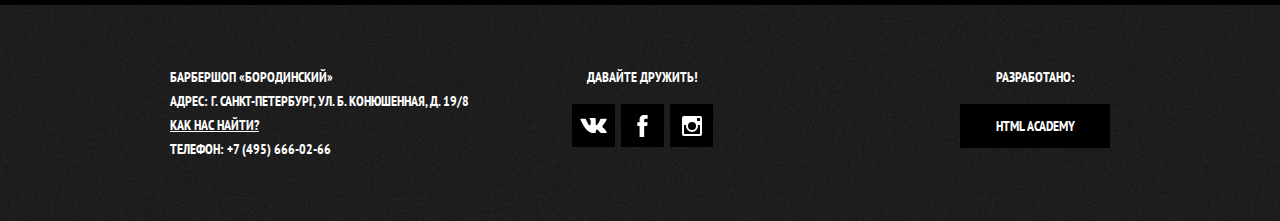
==== commit d1d0f5d2: "Главная страница готова" ====
--- a/index.html
+++ b/index.html
@@ -67,11 +67,13 @@
         </section>
         <section class="gallery">
           <h2>Фотогаллерея</h2>
-          <figure class="gallery-content">
-            <a href="#"><img src="img/gallery.jpg" alt="Интерьер" width="290" height="164"></a>
-          </figure>
-          <button class="button gallery-button" type="button">Назад</button>
-          <button class="button gallery-button" type="button">Вперед</button>
+          <div class="gallery-container">
+            <figure class="gallery-content">
+              <a href="#"><img src="img/gallery.jpg" alt="Интерьер" width="290" height="164"></a>
+            </figure>
+            <button class="button gallery-button gallery-button-back" type="button">Назад</button>
+            <button class="button gallery-button gallery-button-next" type="button">Вперед</button>
+          </div>
         </section>
       </div>
       <div class="middle-colums">
--- a/css/style.css
+++ b/css/style.css
@@ -260,24 +260,8 @@
   text-transform: none;
 }
 
-.gallery {
-  width: 300px;
-}
-
-.gallery-content {
-  display: block;
-  margin: 0;
-  margin-bottom: 40px;
-  width: 290px;
-  height: 164px;
-
-  background-color: #e5e5e5;
-  border: 5px solid #ffffff;
-}
-
 .button {
   display: inline-block;
-  min-width: 140px;
   vertical-align: middle;
   margin-right: 16px;
   padding: 10px 30px;
@@ -308,13 +292,51 @@
   background-color: #000000;
 }
 
+.gallery {
+  width: 300px;
+}
+
+.gallery-content {
+  display: block;
+  margin: 0;
+  margin-bottom: 40px;
+  width: 290px;
+  height: 164px;
+
+  background-color: #e5e5e5;
+  border: 5px solid #ffffff;
+}
+
+.gallery-container {
+  position: relative;
+
+  height: 260px;
+}
+
+.gallery-button {
+  position: absolute;
+  bottom: 0;
+
+  box-sizing: border-box;
+  width: 140px;
+  margin: 0;
+}
+
+.gallery-button-back {
+  left: 0;
+}
+
+.gallery-button-next {
+  right: 0;
+}
+
 .contacts {
   width: 380px;
 }
 
 .contacts p {
   margin: 0;
-  margin-bottom: 30px;
+  margin-bottom: 25px;
 }
 
 .appointment {
@@ -343,11 +365,10 @@
 
 .appointment-item input {
   width: 140px;
-  height: 43px;
   box-sizing: border-box;
-  margin-top: 10px;
+  margin: 0;
   margin-bottom: 10px;
-  padding: 15px;
+  padding: 8px 15px;
 
   font: inherit;
 
@@ -360,12 +381,18 @@
 }
 
 .appointment-item label {
-  margin-left: 18px;
+  display: block;
+
+  margin-left: 15px;
+  margin-bottom: 9px;
 }
 
 .appointment button {
-  flex-grow: 1;
+  display: block;
+  width: 100%;
+
   margin-top: 10px;
+  margin-right: 0px;
 }
 
 .main-footer {
@@ -627,29 +654,59 @@
 }
 
 .footer-social {
+  width: 145px;
+
   text-align: center;
 }
 
 .footer-social ul {
   display: flex;
+  flex-wrap: wrap;
   justify-content: space-between;
-
-  list-style: none;
-}
-
-.footer-social li {
+  width: 141px;
+  padding: 0;
+  margin: 0 auto;
+
+  list-style: none;
+}
+
+.social-button {
+  display: flex;
+  align-items: center;
+  justify-content: center;
   width: 43px;
   height: 43px;
 
   background-color: #000000;
 }
 
-.social-button {
-  color: #ffffff;
+.social-button:hover,
+.social-button:focus {
+  background-color: #ffffff;
+}
+
+.social-button:hover path,
+.social-button:focus path {
+  fill: #000000;
+}
+
+.footer-social b {
+  display: block;
+  margin-bottom: 15px;
 }
 
 .footer-copyright {
   text-align: center;
+}
+
+.footer-copyright b {
+  display: block;
+  margin-bottom: 15px;
+}
+
+.footer-copyright .button {
+  display: block;
+  margin-right: 0;
 }
 
 .footer-copyright .button:focus,
